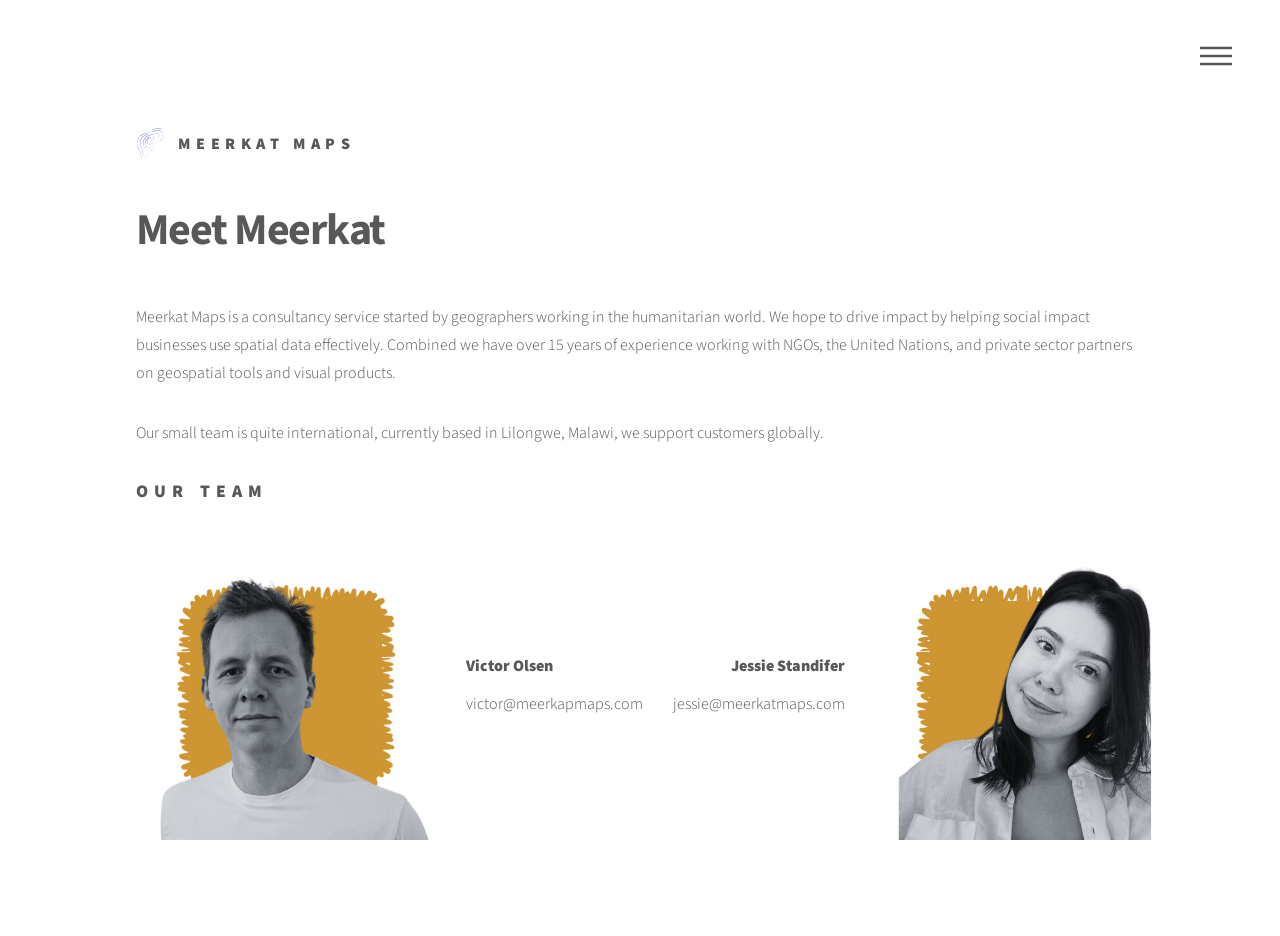
==== contact.html @ 9e5abc60 "new site" ====
<!DOCTYPE HTML>
<!--
	Phantom by HTML5 UP
	html5up.net | @ajlkn
	Free for personal and commercial use under the CCA 3.0 license (html5up.net/license)
-->
<html>
	<head>
		<title>Meet the Team</title>
		<meta charset="utf-8" />
		<meta name="viewport" content="width=device-width, initial-scale=1, user-scalable=no" />
		<link rel="stylesheet" href="assets/css/main.css" />
		<noscript><link rel="stylesheet" href="assets/css/noscript.css" /></noscript>
	</head>
	<body class="is-preload">
		<!-- Wrapper -->
			<div id="wrapper">

				<!-- Header -->
					<header id="header">
						<div class="inner">

							<!-- Logo -->
								<a href="index.html" class="logo">
									<span class="symbol"><img src="images/logo.svg" alt="" /></span><span class="title">Meerkat Maps</span>
								</a>

							<!-- Nav -->
								<nav>
									<ul>
										<li><a href="#menu">Menu</a></li>
									</ul>
								</nav>

						</div>
					</header>

				<!-- Menu -->
					<nav id="menu">
						<h2>Menu</h2>
						<ul>
							<li><a href="index.html">Home</a></li>
							<li><a href="contact.html">Contact</a></li>
						<!-- Commented out the extra sheets 	<li><a href="generic.html">Tempus etiam</a></li>
							<li><a href="generic.html">Consequat dolor</a></li>
							<li><a href="elements.html">Elements</a></li>-->
						</ul>
					</nav>

				<!-- Main -->
					<div id="main">
						<div class="inner">
							<h1>Meet Meerkat </h1>
							
							<p>Meerkat Maps is a consultancy service started by geographers working in the humanitarian world. We hope to drive impact by helping social impact businesses use spatial data effectively. Combined we have over 15 years of experience working with NGOs, the United Nations, and private sector partners on geospatial tools and visual products.</p>
							<p>Our small team is quite international, currently based in Lilongwe, Malawi, we support customers globally. </p>
							<!-- <p>Interdum et malesuada fames ac ante ipsum primis in faucibus. Pellentesque venenatis dolor imperdiet dolor mattis sagittis. Praesent rutrum sem diam, vitae egestas enim auctor sit amet. Pellentesque leo mauris, consectetur id ipsum sit amet, fersapien risus, commodo eget turpis at, elementum convallis elit. Pellentesque enim turpis, hendrerit tristique lorem ipsum dolor.</p> -->
							<h2>Our Team</h2>
							<div class="team-row">
								<div class="photo left">
								  <img src="images/victor.jpg" alt="Victor Olsen" style="width: 300px; float: left;" /></span>
								</div>
							  
								<div class="text-column">
								  <p><strong>Victor Olsen</strong></p>
								  <p>victor@meerkapmaps.com</p>
								</div>
							  
								<div class="text-column right-text">
								  <p><strong>Jessie Standifer</strong></p>
								  <p>jessie@meerkatmaps.com</p>
								</div>
							  
								<div class="photo right">
								  <img src="images/jessie.jpg" alt="Jessie" style="width: 300px; float: right;" /></span>
								</div>
							  </div>
							  </div>
							
					

						</div>
					</div>

				<!-- Footer 
					<footer id="footer">
						<div class="inner">
							<section>
								<h2>Get in touch</h2>
								<form method="post" action="#">
									<div class="fields">
										<div class="field half">
											<input type="text" name="name" id="name" placeholder="Name" />
										</div>
										<div class="field half">
											<input type="email" name="email" id="email" placeholder="Email" />
										</div>
										<div class="field">
											<textarea name="message" id="message" placeholder="Message"></textarea>
										</div>
									</div>
									<ul class="actions">
										<li><input type="submit" value="Send" class="primary" /></li>
									</ul>
								</form>
							</section>
							<section>
								<h2>Follow</h2>
								<ul class="icons">
									<li><a href="#" class="icon brands style2 fa-twitter"><span class="label">Twitter</span></a></li>
									<li><a href="#" class="icon brands style2 fa-facebook-f"><span class="label">Facebook</span></a></li>
									<li><a href="#" class="icon brands style2 fa-instagram"><span class="label">Instagram</span></a></li>
									<li><a href="#" class="icon brands style2 fa-dribbble"><span class="label">Dribbble</span></a></li>
									<li><a href="#" class="icon brands style2 fa-github"><span class="label">GitHub</span></a></li>
									<li><a href="#" class="icon brands style2 fa-500px"><span class="label">500px</span></a></li>
									<li><a href="#" class="icon solid style2 fa-phone"><span class="label">Phone</span></a></li>
									<li><a href="#" class="icon solid style2 fa-envelope"><span class="label">Email</span></a></li>
								</ul>
							</section>
							<ul class="copyright">
								<li>&copy; Untitled. All rights reserved</li><li>Design: <a href="http://html5up.net">HTML5 UP</a></li>
							</ul>
						</div>
					</footer>
				-->
			</div>

		<!-- Scripts -->
			<script src="assets/js/jquery.min.js"></script>
			<script src="assets/js/browser.min.js"></script>
			<script src="assets/js/breakpoints.min.js"></script>
			<script src="assets/js/util.js"></script>
			<script src="assets/js/main.js"></script>

	</body>
</html>
---- assets/css/main.css ----
@import url(fontawesome-all.min.css);
@import url("https://fonts.googleapis.com/css?family=Source+Sans+Pro:300,700,900");

/*
        Phantom by HTML5 UP
        html5up.net | @ajlkn
        Free for personal and commercial use under the CCA 3.0 license (html5up.net/license)
*/

html, body, div, span, applet, object,
iframe, h1, h2, h3, h4, h5, h6, p, blockquote,
pre, a, abbr, acronym, address, big, cite,
code, del, dfn, em, img, ins, kbd, q, s, samp,
small, strike, strong, sub, sup, tt, var, b,
u, i, center, dl, dt, dd, ol, ul, li, fieldset,
form, label, legend, table, caption, tbody,
tfoot, thead, tr, th, td, article, aside,
canvas, details, embed, figure, figcaption,
footer, header, hgroup, menu, nav, output, ruby,
section, summary, time, mark, audio, video {
        margin: 0;
        padding: 0;
        border: 0;
        font-size: 100%;
        font: inherit;
        vertical-align: baseline;}

article, aside, details, figcaption, figure,
footer, header, hgroup, menu, nav, section {
        display: block;}

body {
        line-height: 1;
}

ol, ul {
        list-style: none;
}

blockquote, q {
        quotes: none;
}

        blockquote:before, blockquote:after, q:before, q:after {
                content: '';
                content: none;
        }

table {
        border-collapse: collapse;
        border-spacing: 0;
}

body {
        -webkit-text-size-adjust: none;
}

mark {
        background-color: transparent;
        color: inherit;
}

input::-moz-focus-inner {
        border: 0;
        padding: 0;
}

input, select, textarea {
        -moz-appearance: none;
        -webkit-appearance: none;
        -ms-appearance: none;
        appearance: none;
}

/* Basic */

        @-ms-viewport {
                width: device-width;
        }

        body {
                -ms-overflow-style: scrollbar;
        }

        @media screen and (max-width: 480px) {

                html, body {
                        min-width: 320px;
                }

        }

        html {
                box-sizing: border-box;
        }

        *, *:before, *:after {
                box-sizing: inherit;
        }

        body {
                background: #ffffff;
        }

                body.is-preload *, body.is-preload *:before, body.is-preload *:after {
                        -moz-animation: none !important;
                        -webkit-animation: none !important;
                        -ms-animation: none !important;
                        animation: none !important;
                        -moz-transition: none !important;
                        -webkit-transition: none !important;
                        -ms-transition: none !important;
                        transition: none !important;
                }

/* Type */

        body, input, select, textarea {
                color: #585858;
                font-family: "Source Sans Pro", Helvetica, sans-serif;
                font-size: 16pt;
                font-weight: 300;
                line-height: 1.75;
        }

                @media screen and (max-width: 1680px) {

                        body, input, select, textarea {
                                font-size: 14pt;
                        }

                }

                @media screen and (max-width: 1280px) {

                        body, input, select, textarea {
                                font-size: 12pt;
                        }

                }

        a {
                -moz-transition: border-bottom-color 0.2s ease, color 0.2s ease;
                -webkit-transition: border-bottom-color 0.2s ease, color 0.2s ease;
                -ms-transition: border-bottom-color 0.2s ease, color 0.2s ease;
                transition: border-bottom-color 0.2s ease, color 0.2s ease;
                text-decoration: none;
                color: #585858;
                border-bottom: dotted 1px rgba(88, 88, 88, 0.5);
        }

                a:hover {
                        border-bottom-color: transparent;
                        color: #f2849e !important;
                }

        strong, b {
                font-weight: 900;
        }

        em, i {
                font-style: italic;
        }

        p {
                margin: 0 0 2em 0;
        }

        h1 {
                font-size: 2.75em;
                font-weight: 700;
                line-height: 1.3;
                margin: 0 0 1em 0;
                letter-spacing: -0.035em;
        }

                h1 a {
                        color: inherit;
                }

                @media screen and (max-width: 736px) {

                        h1 {
                                font-size: 2em;
                                margin: 0 0 1em 0;
                        }

                }

                @media screen and (max-width: 360px) {

                        h1 {
                                font-size: 1.75em;
                        }

                }

        h2, h3, h4, h5, h6 {
                font-weight: 900;
                line-height: 1.5;
                margin: 0 0 2em 0;
                text-transform: uppercase;
                letter-spacing: 0.35em;
        }

                h2 a, h3 a, h4 a, h5 a, h6 a {
                        color: inherit;
                }

        h2 {
                font-size: 1.1em;
        }

        h3 {
                font-size: 1em;
        }

        h4 {
                font-size: 0.8em;
        }

        h5 {
                font-size: 0.8em;
        }

        h6 {
                font-size: 0.8em;
        }

        @media screen and (max-width: 980px) {

                h1 br, h2 br, h3 br, h4 br, h5 br, h6 br {
                        display: none;
                }

        }

        @media screen and (max-width: 736px) {

                h2 {
                        font-size: 1em;
                }

                h3 {
                        font-size: 0.8em;
                }

        }

        sub {
                font-size: 0.8em;
                position: relative;
                top: 0.5em;
        }

        sup {
                font-size: 0.8em;
                position: relative;
                top: -0.5em;
        }

        blockquote {
                border-left: solid 4px #c9c9c9;
                font-style: italic;
                margin: 0 0 2em 0;
                padding: 0.5em 0 0.5em 2em;
        }

        code {
                background: rgba(144, 144, 144, 0.075);
                border-radius: 4px;
                border: solid 1px #c9c9c9;
                font-family: "Courier New", monospace;
                font-size: 0.9em;
                margin: 0 0.25em;
                padding: 0.25em 0.65em;
        }

        pre {
                -webkit-overflow-scrolling: touch;
                font-family: "Courier New", monospace;
                font-size: 0.9em;
                margin: 0 0 2em 0;
        }

                pre code {
                        display: block;
                        line-height: 1.75;
                        padding: 1em 1.5em;
                        overflow-x: auto;
                }

        hr {
                border: 0;
                border-bottom: solid 1px #c9c9c9;
                margin: 2em 0;
        }

                hr.major {
                        margin: 3em 0;
                }

        .align-left {
                text-align: left;
        }

        .align-center {
                text-align: center;
        }

        .align-right {
                text-align: right;
        }

/* Row */

        .row {
                display: flex;
                flex-wrap: wrap;
                box-sizing: border-box;
                align-items: stretch;
        }

                .row > * {
                        box-sizing: border-box;
                }

                .row.gtr-uniform > * > :last-child {
                        margin-bottom: 0;
                }

                .row.aln-left {
                        justify-content: flex-start;
                }

                .row.aln-center {
                        justify-content: center;
                }

                .row.aln-right {
                        justify-content: flex-end;
                }

                .row.aln-top {
                        align-items: flex-start;
                }

                .row.aln-middle {
                        align-items: center;
                }

                .row.aln-bottom {
                        align-items: flex-end;
                }

                .row > .imp {
                        order: -1;
                }

                .row > .col-1 {
                        width: 8.33333%;
                }

                .row > .off-1 {
                        margin-left: 8.33333%;
                }

                .row > .col-2 {
                        width: 16.66667%;
                }

                .row > .off-2 {
                        margin-left: 16.66667%;
                }

                .row > .col-3 {
                        width: 25%;
                }

                .row > .off-3 {
                        margin-left: 25%;
                }

                .row > .col-4 {
                        width: 33.33333%;
                }

                .row > .off-4 {
                        margin-left: 33.33333%;
                }

                .row > .col-5 {
                        width: 41.66667%;
                }

                .row > .off-5 {
                        margin-left: 41.66667%;
                }

                .row > .col-6 {
                        width: 50%;
                }

                .row > .off-6 {
                        margin-left: 50%;
                }

                .row > .col-7 {
                        width: 58.33333%;
                }

                .row > .off-7 {
                        margin-left: 58.33333%;
                }

                .row > .col-8 {
                        width: 66.66667%;
                }

                .row > .off-8 {
                        margin-left: 66.66667%;
                }

                .row > .col-9 {
                        width: 75%;
                }

                .row > .off-9 {
                        margin-left: 75%;
                }

                .row > .col-10 {
                        width: 83.33333%;
                }

                .row > .off-10 {
                        margin-left: 83.33333%;
                }

                .row > .col-11 {
                        width: 91.66667%;
                }

                .row > .off-11 {
                        margin-left: 91.66667%;
                }

                .row > .col-12 {
                        width: 100%;
                }

                .row > .off-12 {
                        margin-left: 100%;
                }

                .row.gtr-0 {
                        margin-top: 0;
                        margin-left: 0em;
                }

                        .row.gtr-0 > * {
                                padding: 0 0 0 0em;
                        }

                        .row.gtr-0.gtr-uniform {
                                margin-top: 0em;
                        }

                                .row.gtr-0.gtr-uniform > * {
                                        padding-top: 0em;
                                }

                .row.gtr-25 {
                        margin-top: 0;
                        margin-left: -0.5em;
                }

                        .row.gtr-25 > * {
                                padding: 0 0 0 0.5em;
                        }

                        .row.gtr-25.gtr-uniform {
                                margin-top: -0.5em;
                        }

                                .row.gtr-25.gtr-uniform > * {
                                        padding-top: 0.5em;
                                }

                .row.gtr-50 {
                        margin-top: 0;
                        margin-left: -1em;
                }

                        .row.gtr-50 > * {
                                padding: 0 0 0 1em;
                        }

                        .row.gtr-50.gtr-uniform {
                                margin-top: -1em;
                        }

                                .row.gtr-50.gtr-uniform > * {
                                        padding-top: 1em;
                                }

                .row {
                        margin-top: 0;
                        margin-left: -2em;
                }

                        .row > * {
                                padding: 0 0 0 2em;
                        }

                        .row.gtr-uniform {
                                margin-top: -2em;
                        }

                                .row.gtr-uniform > * {
                                        padding-top: 2em;
                                }

                .row.gtr-150 {
                        margin-top: 0;
                        margin-left: -3em;
                }

                        .row.gtr-150 > * {
                                padding: 0 0 0 3em;
                        }

                        .row.gtr-150.gtr-uniform {
                                margin-top: -3em;
                        }

                                .row.gtr-150.gtr-uniform > * {
                                        padding-top: 3em;
                                }

                .row.gtr-200 {
                        margin-top: 0;
                        margin-left: -4em;
                }

                        .row.gtr-200 > * {
                                padding: 0 0 0 4em;
                        }

                        .row.gtr-200.gtr-uniform {
                                margin-top: -4em;
                        }

                                .row.gtr-200.gtr-uniform > * {
                                        padding-top: 4em;
                                }

                @media screen and (max-width: 1680px) {

                        .row {
                                display: flex;
                                flex-wrap: wrap;
                                box-sizing: border-box;
                                align-items: stretch;
                        }

                                .row > * {
                                        box-sizing: border-box;
                                }

                                .row.gtr-uniform > * > :last-child {
                                        margin-bottom: 0;
                                }

                                .row.aln-left {
                                        justify-content: flex-start;
                                }

                                .row.aln-center {
                                        justify-content: center;
                                }

                                .row.aln-right {
                                        justify-content: flex-end;
                                }

                                .row.aln-top {
                                        align-items: flex-start;
                                }

                                .row.aln-middle {
                                        align-items: center;
                                }

                                .row.aln-bottom {
                                        align-items: flex-end;
                                }

                                .row > .imp-xlarge {
                                        order: -1;
                                }

                                .row > .col-1-xlarge {
                                        width: 8.33333%;
                                }

                                .row > .off-1-xlarge {
                                        margin-left: 8.33333%;
                                }

                                .row > .col-2-xlarge {
                                        width: 16.66667%;
                                }

                                .row > .off-2-xlarge {
                                        margin-left: 16.66667%;
                                }

                                .row > .col-3-xlarge {
                                        width: 25%;
                                }

                                .row > .off-3-xlarge {
                                        margin-left: 25%;
                                }

                                .row > .col-4-xlarge {
                                        width: 33.33333%;
                                }

                                .row > .off-4-xlarge {
                                        margin-left: 33.33333%;
                                }

                                .row > .col-5-xlarge {
                                        width: 41.66667%;
                                }

                                .row > .off-5-xlarge {
                                        margin-left: 41.66667%;
                                }

                                .row > .col-6-xlarge {
                                        width: 50%;
                                }

                                .row > .off-6-xlarge {
                                        margin-left: 50%;
                                }

                                .row > .col-7-xlarge {
                                        width: 58.33333%;
                                }

                                .row > .off-7-xlarge {
                                        margin-left: 58.33333%;
                                }

                                .row > .col-8-xlarge {
                                        width: 66.66667%;
                                }

                                .row > .off-8-xlarge {
                                        margin-left: 66.66667%;
                                }

                                .row > .col-9-xlarge {
                                        width: 75%;
                                }

                                .row > .off-9-xlarge {
                                        margin-left: 75%;
                                }

                                .row > .col-10-xlarge {
                                        width: 83.33333%;
                                }

                                .row > .off-10-xlarge {
                                        margin-left: 83.33333%;
                                }

                                .row > .col-11-xlarge {
                                        width: 91.66667%;
                                }

                                .row > .off-11-xlarge {
                                        margin-left: 91.66667%;
                                }

                                .row > .col-12-xlarge {
                                        width: 100%;
                                }

                                .row > .off-12-xlarge {
                                        margin-left: 100%;
                                }

                                .row.gtr-0 {
                                        margin-top: 0;
                                        margin-left: 0em;
                                }

                                        .row.gtr-0 > * {
                                                padding: 0 0 0 0em;
                                        }

                                        .row.gtr-0.gtr-uniform {
                                                margin-top: 0em;
                                        }

                                                .row.gtr-0.gtr-uniform > * {
                                                        padding-top: 0em;
                                                }

                                .row.gtr-25 {
                                        margin-top: 0;
                                        margin-left: -0.5em;
                                }

                                        .row.gtr-25 > * {
                                                padding: 0 0 0 0.5em;
                                        }

                                        .row.gtr-25.gtr-uniform {
                                                margin-top: -0.5em;
                                        }

                                                .row.gtr-25.gtr-uniform > * {
                                                        padding-top: 0.5em;
                                                }

                                .row.gtr-50 {
                                        margin-top: 0;
                                        margin-left: -1em;
                                }

                                        .row.gtr-50 > * {
                                                padding: 0 0 0 1em;
                                        }

                                        .row.gtr-50.gtr-uniform {
                                                margin-top: -1em;
                                        }

                                                .row.gtr-50.gtr-uniform > * {
                                                        padding-top: 1em;
                                                }

                                .row {
                                        margin-top: 0;
                                        margin-left: -2em;
                                }

                                        .row > * {
                                                padding: 0 0 0 2em;
                                        }

                                        .row.gtr-uniform {
                                                margin-top: -2em;
                                        }

                                                .row.gtr-uniform > * {
                                                        padding-top: 2em;
                                                }

                                .row.gtr-150 {
                                        margin-top: 0;
                                        margin-left: -3em;
                                }

                                        .row.gtr-150 > * {
                                                padding: 0 0 0 3em;
                                        }

                                        .row.gtr-150.gtr-uniform {
                                                margin-top: -3em;
                                        }

                                                .row.gtr-150.gtr-uniform > * {
                                                        padding-top: 3em;
                                                }

                                .row.gtr-200 {
                                        margin-top: 0;
                                        margin-left: -4em;
                                }

                                        .row.gtr-200 > * {
                                                padding: 0 0 0 4em;
                                        }

                                        .row.gtr-200.gtr-uniform {
                                                margin-top: -4em;
                                        }

                                                .row.gtr-200.gtr-uniform > * {
                                                        padding-top: 4em;
                                                }

                }

                @media screen and (max-width: 1280px) {

                        .row {
                                display: flex;
                                flex-wrap: wrap;
                                box-sizing: border-box;
                                align-items: stretch;
                        }

                                .row > * {
                                        box-sizing: border-box;
                                }

                                .row.gtr-uniform > * > :last-child {
                                        margin-bottom: 0;
                                }

                                .row.aln-left {
                                        justify-content: flex-start;
                                }

                                .row.aln-center {
                                        justify-content: center;
                                }

                                .row.aln-right {
                                        justify-content: flex-end;
                                }

                                .row.aln-top {
                                        align-items: flex-start;
                                }

                                .row.aln-middle {
                                        align-items: center;
                                }

                                .row.aln-bottom {
                                        align-items: flex-end;
                                }

                                .row > .imp-large {
                                        order: -1;
                                }

                                .row > .col-1-large {
                                        width: 8.33333%;
                                }

                                .row > .off-1-large {
                                        margin-left: 8.33333%;
                                }

                                .row > .col-2-large {
                                        width: 16.66667%;
                                }

                                .row > .off-2-large {
                                        margin-left: 16.66667%;
                                }

                                .row > .col-3-large {
                                        width: 25%;
                                }

                                .row > .off-3-large {
                                        margin-left: 25%;
                                }

                                .row > .col-4-large {
                                        width: 33.33333%;
                                }

                                .row > .off-4-large {
                                        margin-left: 33.33333%;
                                }

                                .row > .col-5-large {
                                        width: 41.66667%;
                                }

                                .row > .off-5-large {
                                        margin-left: 41.66667%;
                                }

                                .row > .col-6-large {
                                        width: 50%;
                                }

                                .row > .off-6-large {
                                        margin-left: 50%;
                                }

                                .row > .col-7-large {
                                        width: 58.33333%;
                                }

                                .row > .off-7-large {
                                        margin-left: 58.33333%;
                                }

                                .row > .col-8-large {
                                        width: 66.66667%;
                                }

                                .row > .off-8-large {
                                        margin-left: 66.66667%;
                                }

                                .row > .col-9-large {
                                        width: 75%;
                                }

                                .row > .off-9-large {
                                        margin-left: 75%;
                                }

                                .row > .col-10-large {
                                        width: 83.33333%;
                                }

                                .row > .off-10-large {
                                        margin-left: 83.33333%;
                                }

                                .row > .col-11-large {
                                        width: 91.66667%;
                                }

                                .row > .off-11-large {
                                        margin-left: 91.66667%;
                                }

                                .row > .col-12-large {
                                        width: 100%;
                                }

                                .row > .off-12-large {
                                        margin-left: 100%;
                                }

                                .row.gtr-0 {
                                        margin-top: 0;
                                        margin-left: 0em;
                                }

                                        .row.gtr-0 > * {
                                                padding: 0 0 0 0em;
                                        }

                                        .row.gtr-0.gtr-uniform {
                                                margin-top: 0em;
                                        }

                                                .row.gtr-0.gtr-uniform > * {
                                                        padding-top: 0em;
                                                }

                                .row.gtr-25 {
                                        margin-top: 0;
                                        margin-left: -0.5em;
                                }

                                        .row.gtr-25 > * {
                                                padding: 0 0 0 0.5em;
                                        }

                                        .row.gtr-25.gtr-uniform {
                                                margin-top: -0.5em;
                                        }

                                                .row.gtr-25.gtr-uniform > * {
                                                        padding-top: 0.5em;
                                                }

                                .row.gtr-50 {
                                        margin-top: 0;
                                        margin-left: -1em;
                                }

                                        .row.gtr-50 > * {
                                                padding: 0 0 0 1em;
                                        }

                                        .row.gtr-50.gtr-uniform {
                                                margin-top: -1em;
                                        }

                                                .row.gtr-50.gtr-uniform > * {
                                                        padding-top: 1em;
                                                }

                                .row {
                                        margin-top: 0;
                                        margin-left: -2em;
                                }

                                        .row > * {
                                                padding: 0 0 0 2em;
                                        }

                                        .row.gtr-uniform {
                                                margin-top: -2em;
                                        }

                                                .row.gtr-uniform > * {
                                                        padding-top: 2em;
                                                }

                                .row.gtr-150 {
                                        margin-top: 0;
                                        margin-left: -3em;
                                }

                                        .row.gtr-150 > * {
                                                padding: 0 0 0 3em;
                                        }

                                        .row.gtr-150.gtr-uniform {
                                                margin-top: -3em;
                                        }

                                                .row.gtr-150.gtr-uniform > * {
                                                        padding-top: 3em;
                                                }

                                .row.gtr-200 {
                                        margin-top: 0;
                                        margin-left: -4em;
                                }

                                        .row.gtr-200 > * {
                                                padding: 0 0 0 4em;
                                        }

                                        .row.gtr-200.gtr-uniform {
                                                margin-top: -4em;
                                        }

                                                .row.gtr-200.gtr-uniform > * {
                                                        padding-top: 4em;
                                                }

                }

                @media screen and (max-width: 980px) {

                        .row {
                                display: flex;
                                flex-wrap: wrap;
                                box-sizing: border-box;
                                align-items: stretch;
                        }

                                .row > * {
                                        box-sizing: border-box;
                                }

                                .row.gtr-uniform > * > :last-child {
                                        margin-bottom: 0;
                                }

                                .row.aln-left {
                                        justify-content: flex-start;
                                }

                                .row.aln-center {
                                        justify-content: center;
                                }

                                .row.aln-right {
                                        justify-content: flex-end;
                                }

                                .row.aln-top {
                                        align-items: flex-start;
                                }

                                .row.aln-middle {
                                        align-items: center;
                                }

                                .row.aln-bottom {
                                        align-items: flex-end;
                                }

                                .row > .imp-medium {
                                        order: -1;
                                }

                                .row > .col-1-medium {
                                        width: 8.33333%;
                                }

                                .row > .off-1-medium {
                                        margin-left: 8.33333%;
                                }

                                .row > .col-2-medium {
                                        width: 16.66667%;
                                }

                                .row > .off-2-medium {
                                        margin-left: 16.66667%;
                                }

                                .row > .col-3-medium {
                                        width: 25%;
                                }

                                .row > .off-3-medium {
                                        margin-left: 25%;
                                }

                                .row > .col-4-medium {
                                        width: 33.33333%;
                                }

                                .row > .off-4-medium {
                                        margin-left: 33.33333%;
                                }

                                .row > .col-5-medium {
                                        width: 41.66667%;
                                }

                                .row > .off-5-medium {
                                        margin-left: 41.66667%;
                                }

                                .row > .col-6-medium {
                                        width: 50%;
                                }

                                .row > .off-6-medium {
                                        margin-left: 50%;
                                }

                                .row > .col-7-medium {
                                        width: 58.33333%;
                                }

                                .row > .off-7-medium {
                                        margin-left: 58.33333%;
                                }

                                .row > .col-8-medium {
                                        width: 66.66667%;
                                }

                                .row > .off-8-medium {
                                        margin-left: 66.66667%;
                                }

                                .row > .col-9-medium {
                                        width: 75%;
                                }

                                .row > .off-9-medium {
                                        margin-left: 75%;
                                }

                                .row > .col-10-medium {
                                        width: 83.33333%;
                                }

                                .row > .off-10-medium {
                                        margin-left: 83.33333%;
                                }

                                .row > .col-11-medium {
                                        width: 91.66667%;
                                }

                                .row > .off-11-medium {
                                        margin-left: 91.66667%;
                                }

                                .row > .col-12-medium {
                                        width: 100%;
                                }

                                .row > .off-12-medium {
                                        margin-left: 100%;
                                }

                                .row.gtr-0 {
                                        margin-top: 0;
                                        margin-left: 0em;
                                }

                                        .row.gtr-0 > * {
                                                padding: 0 0 0 0em;
                                        }

                                        .row.gtr-0.gtr-uniform {
                                                margin-top: 0em;
                                        }

                                                .row.gtr-0.gtr-uniform > * {
                                                        padding-top: 0em;
                                                }

                                .row.gtr-25 {
                                        margin-top: 0;
                                        margin-left: -0.375em;
                                }

                                        .row.gtr-25 > * {
                                                padding: 0 0 0 0.375em;
                                        }

                                        .row.gtr-25.gtr-uniform {
                                                margin-top: -0.375em;
                                        }

                                                .row.gtr-25.gtr-uniform > * {
                                                        padding-top: 0.375em;
                                                }

                                .row.gtr-50 {
                                        margin-top: 0;
                                        margin-left: -0.75em;
                                }

                                        .row.gtr-50 > * {
                                                padding: 0 0 0 0.75em;
                                        }

                                        .row.gtr-50.gtr-uniform {
                                                margin-top: -0.75em;
                                        }

                                                .row.gtr-50.gtr-uniform > * {
                                                        padding-top: 0.75em;
                                                }

                                .row {
                                        margin-top: 0;
                                        margin-left: -1.5em;
                                }

                                        .row > * {
                                                padding: 0 0 0 1.5em;
                                        }

                                        .row.gtr-uniform {
                                                margin-top: -1.5em;
                                        }

                                                .row.gtr-uniform > * {
                                                        padding-top: 1.5em;
                                                }

                                .row.gtr-150 {
                                        margin-top: 0;
                                        margin-left: -2.25em;
                                }

                                        .row.gtr-150 > * {
                                                padding: 0 0 0 2.25em;
                                        }

                                        .row.gtr-150.gtr-uniform {
                                                margin-top: -2.25em;
                                        }

                                                .row.gtr-150.gtr-uniform > * {
                                                        padding-top: 2.25em;
                                                }

                                .row.gtr-200 {
                                        margin-top: 0;
                                        margin-left: -3em;
                                }

                                        .row.gtr-200 > * {
                                                padding: 0 0 0 3em;
                                        }

                                        .row.gtr-200.gtr-uniform {
                                                margin-top: -3em;
                                        }

                                                .row.gtr-200.gtr-uniform > * {
                                                        padding-top: 3em;
                                                }

                }

                @media screen and (max-width: 736px) {

                        .row {
                                display: flex;
                                flex-wrap: wrap;
                                box-sizing: border-box;
                                align-items: stretch;
                        }

                                .row > * {
                                        box-sizing: border-box;
                                }

                                .row.gtr-uniform > * > :last-child {
                                        margin-bottom: 0;
                                }

                                .row.aln-left {
                                        justify-content: flex-start;
                                }

                                .row.aln-center {
                                        justify-content: center;
                                }

                                .row.aln-right {
                                        justify-content: flex-end;
                                }

                                .row.aln-top {
                                        align-items: flex-start;
                                }

                                .row.aln-middle {
                                        align-items: center;
                                }

                                .row.aln-bottom {
                                        align-items: flex-end;
                                }

                                .row > .imp-small {
                                        order: -1;
                                }

                                .row > .col-1-small {
                                        width: 8.33333%;
                                }

                                .row > .off-1-small {
                                        margin-left: 8.33333%;
                                }

                                .row > .col-2-small {
                                        width: 16.66667%;
                                }

                                .row > .off-2-small {
                                        margin-left: 16.66667%;
                                }

                                .row > .col-3-small {
                                        width: 25%;
                                }

                                .row > .off-3-small {
                                        margin-left: 25%;
                                }

                                .row > .col-4-small {
                                        width: 33.33333%;
                                }

                                .row > .off-4-small {
                                        margin-left: 33.33333%;
                                }

                                .row > .col-5-small {
                                        width: 41.66667%;
                                }

                                .row > .off-5-small {
                                        margin-left: 41.66667%;
                                }

                                .row > .col-6-small {
                                        width: 50%;
                                }

                                .row > .off-6-small {
                                        margin-left: 50%;
                                }

                                .row > .col-7-small {
                                        width: 58.33333%;
                                }

                                .row > .off-7-small {
                                        margin-left: 58.33333%;
                                }

                                .row > .col-8-small {
                                        width: 66.66667%;
                                }

                                .row > .off-8-small {
                                        margin-left: 66.66667%;
                                }

                                .row > .col-9-small {
                                        width: 75%;
                                }

                                .row > .off-9-small {
                                        margin-left: 75%;
                                }

                                .row > .col-10-small {
                                        width: 83.33333%;
                                }

                                .row > .off-10-small {
                                        margin-left: 83.33333%;
                                }

                                .row > .col-11-small {
                                        width: 91.66667%;
                                }

                                .row > .off-11-small {
                                        margin-left: 91.66667%;
                                }

                                .row > .col-12-small {
                                        width: 100%;
                                }

                                .row > .off-12-small {
                                        margin-left: 100%;
                                }

                                .row.gtr-0 {
                                        margin-top: 0;
                                        margin-left: 0em;
                                }

                                        .row.gtr-0 > * {
                                                padding: 0 0 0 0em;
                                        }

                                        .row.gtr-0.gtr-uniform {
                                                margin-top: 0em;
                                        }

                                                .row.gtr-0.gtr-uniform > * {
                                                        padding-top: 0em;
                                                }

                                .row.gtr-25 {
                                        margin-top: 0;
                                        margin-left: -0.25em;
                                }

                                        .row.gtr-25 > * {
                                                padding: 0 0 0 0.25em;
                                        }

                                        .row.gtr-25.gtr-uniform {
                                                margin-top: -0.25em;
                                        }

                                                .row.gtr-25.gtr-uniform > * {
                                                        padding-top: 0.25em;
                                                }

                                .row.gtr-50 {
                                        margin-top: 0;
                                        margin-left: -0.5em;
                                }

                                        .row.gtr-50 > * {
                                                padding: 0 0 0 0.5em;
                                        }

                                        .row.gtr-50.gtr-uniform {
                                                margin-top: -0.5em;
                                        }

                                                .row.gtr-50.gtr-uniform > * {
                                                        padding-top: 0.5em;
                                                }

                                .row {
                                        margin-top: 0;
                                        margin-left: -1em;
                                }

                                        .row > * {
                                                padding: 0 0 0 1em;
                                        }

                                        .row.gtr-uniform {
                                                margin-top: -1em;
                                        }

                                                .row.gtr-uniform > * {
                                                        padding-top: 1em;
                                                }

                                .row.gtr-150 {
                                        margin-top: 0;
                                        margin-left: -1.5em;
                                }

                                        .row.gtr-150 > * {
                                                padding: 0 0 0 1.5em;
                                        }

                                        .row.gtr-150.gtr-uniform {
                                                margin-top: -1.5em;
                                        }

                                                .row.gtr-150.gtr-uniform > * {
                                                        padding-top: 1.5em;
                                                }

                                .row.gtr-200 {
                                        margin-top: 0;
                                        margin-left: -2em;
                                }

                                        .row.gtr-200 > * {
                                                padding: 0 0 0 2em;
                                        }

                                        .row.gtr-200.gtr-uniform {
                                                margin-top: -2em;
                                        }

                                                .row.gtr-200.gtr-uniform > * {
                                                        padding-top: 2em;
                                                }

                }

                @media screen and (max-width: 480px) {

                        .row {
                                display: flex;
                                flex-wrap: wrap;
                                box-sizing: border-box;
                                align-items: stretch;
                        }

                                .row > * {
                                        box-sizing: border-box;
                                }

                                .row.gtr-uniform > * > :last-child {
                                        margin-bottom: 0;
                                }

                                .row.aln-left {
                                        justify-content: flex-start;
                                }

                                .row.aln-center {
                                        justify-content: center;
                                }

                                .row.aln-right {
                                        justify-content: flex-end;
                                }

                                .row.aln-top {
                                        align-items: flex-start;
                                }

                                .row.aln-middle {
                                        align-items: center;
                                }

                                .row.aln-bottom {
                                        align-items: flex-end;
                                }

                                .row > .imp-xsmall {
                                        order: -1;
                                }

                                .row > .col-1-xsmall {
                                        width: 8.33333%;
                                }

                                .row > .off-1-xsmall {
                                        margin-left: 8.33333%;
                                }

                                .row > .col-2-xsmall {
                                        width: 16.66667%;
                                }

                                .row > .off-2-xsmall {
                                        margin-left: 16.66667%;
                                }

                                .row > .col-3-xsmall {
                                        width: 25%;
                                }

                                .row > .off-3-xsmall {
                                        margin-left: 25%;
                                }

                                .row > .col-4-xsmall {
                                        width: 33.33333%;
                                }

                                .row > .off-4-xsmall {
                                        margin-left: 33.33333%;
                                }

                                .row > .col-5-xsmall {
                                        width: 41.66667%;
                                }

                                .row > .off-5-xsmall {
                                        margin-left: 41.66667%;
                                }

                                .row > .col-6-xsmall {
                                        width: 50%;
                                }

                                .row > .off-6-xsmall {
                                        margin-left: 50%;
                                }

                                .row > .col-7-xsmall {
                                        width: 58.33333%;
                                }

                                .row > .off-7-xsmall {
                                        margin-left: 58.33333%;
                                }

                                .row > .col-8-xsmall {
                                        width: 66.66667%;
                                }

                                .row > .off-8-xsmall {
                                        margin-left: 66.66667%;
                                }

                                .row > .col-9-xsmall {
                                        width: 75%;
                                }

                                .row > .off-9-xsmall {
                                        margin-left: 75%;
                                }

                                .row > .col-10-xsmall {
                                        width: 83.33333%;
                                }

                                .row > .off-10-xsmall {
                                        margin-left: 83.33333%;
                                }

                                .row > .col-11-xsmall {
                                        width: 91.66667%;
                                }

                                .row > .off-11-xsmall {
                                        margin-left: 91.66667%;
                                }

                                .row > .col-12-xsmall {
                                        width: 100%;
                                }

                                .row > .off-12-xsmall {
                                        margin-left: 100%;
                                }

                                .row.gtr-0 {
                                        margin-top: 0;
                                        margin-left: 0em;
                                }

                                        .row.gtr-0 > * {
                                                padding: 0 0 0 0em;
                                        }

                                        .row.gtr-0.gtr-uniform {
                                                margin-top: 0em;
                                        }

                                                .row.gtr-0.gtr-uniform > * {
                                                        padding-top: 0em;
                                                }

                                .row.gtr-25 {
                                        margin-top: 0;
                                        margin-left: -0.25em;
                                }

                                        .row.gtr-25 > * {
                                                padding: 0 0 0 0.25em;
                                        }

                                        .row.gtr-25.gtr-uniform {
                                                margin-top: -0.25em;
                                        }

                                                .row.gtr-25.gtr-uniform > * {
                                                        padding-top: 0.25em;
                                                }

                                .row.gtr-50 {
                                        margin-top: 0;
                                        margin-left: -0.5em;
                                }

                                        .row.gtr-50 > * {
                                                padding: 0 0 0 0.5em;
                                        }

                                        .row.gtr-50.gtr-uniform {
                                                margin-top: -0.5em;
                                        }

                                                .row.gtr-50.gtr-uniform > * {
                                                        padding-top: 0.5em;
                                                }

                                .row {
                                        margin-top: 0;
                                        margin-left: -1em;
                                }

                                        .row > * {
                                                padding: 0 0 0 1em;
                                        }

                                        .row.gtr-uniform {
                                                margin-top: -1em;
                                        }

                                                .row.gtr-uniform > * {
                                                        padding-top: 1em;
                                                }

                                .row.gtr-150 {
                                        margin-top: 0;
                                        margin-left: -1.5em;
                                }

                                        .row.gtr-150 > * {
                                                padding: 0 0 0 1.5em;
                                        }

                                        .row.gtr-150.gtr-uniform {
                                                margin-top: -1.5em;
                                        }

                                                .row.gtr-150.gtr-uniform > * {
                                                        padding-top: 1.5em;
                                                }

                                .row.gtr-200 {
                                        margin-top: 0;
                                        margin-left: -2em;
                                }

                                        .row.gtr-200 > * {
                                                padding: 0 0 0 2em;
                                        }

                                        .row.gtr-200.gtr-uniform {
                                                margin-top: -2em;
                                        }

                                                .row.gtr-200.gtr-uniform > * {
                                                        padding-top: 2em;
                                                }

                }

/* Section/Article */

        section.special, article.special {
                text-align: center;
        }

        header p {
                margin-top: -1em;
        }

        @media screen and (max-width: 736px) {

                header p {
                        margin-top: 0;
                }

        }

/* Icon */

        .icon {
                text-decoration: none;
                border-bottom: none;
                position: relative;
        }

                .icon:before {
                        -moz-osx-font-smoothing: grayscale;
                        -webkit-font-smoothing: antialiased;
                        display: inline-block;
                        font-style: normal;
                        font-variant: normal;
                        text-rendering: auto;
                        line-height: 1;
                        text-transform: none !important;
                        font-family: 'Font Awesome 5 Free';
                        font-weight: 400;
                }

                .icon > .label {
                        display: none;
                }

                .icon:before {
                        line-height: inherit;
                }

                .icon.solid:before {
                        font-weight: 900;
                }

                .icon.brands:before {
                        font-family: 'Font Awesome 5 Brands';
                }

                .icon.style2 {
                        -moz-transition: background-color 0.2s ease-in-out, color 0.2s ease-in-out, border-color 0.2s ease-in-out;
                        -webkit-transition: background-color 0.2s ease-in-out, color 0.2s ease-in-out, border-color 0.2s ease-in-out;
                        -ms-transition: background-color 0.2s ease-in-out, color 0.2s ease-in-out, border-color 0.2s ease-in-out;
                        transition: background-color 0.2s ease-in-out, color 0.2s ease-in-out, border-color 0.2s ease-in-out;
                        background-color: transparent;
                        border: solid 1px #c9c9c9;
                        border-radius: 4px;
                        width: 2.65em;
                        height: 2.65em;
                        display: inline-block;
                        text-align: center;
                        line-height: 2.65em;
                        color: inherit;
                }

                        .icon.style2:before {
                                font-size: 1.1em;
                        }

                        .icon.style2:hover {
                                color: #f2849e;
                                border-color: #f2849e;
                        }

                        .icon.style2:active {
                                background-color: rgba(242, 132, 158, 0.1);
                        }

/* List */

        ol {
                list-style: decimal;
                margin: 0 0 2em 0;
                padding-left: 1.25em;
        }

                ol li {
                        padding-left: 0.25em;
                }

        ul {
                list-style: disc;
                margin: 0 0 2em 0;
                padding-left: 1em;
        }

                ul li {
                        padding-left: 0.5em;
                }

                ul.alt {
                        list-style: none;
                        padding-left: 0;
                }

                        ul.alt li {
                                border-top: solid 1px #c9c9c9;
                                padding: 0.5em 0;
                        }

                                ul.alt li:first-child {
                                        border-top: 0;
                                        padding-top: 0;
                                }

        dl {
                margin: 0 0 2em 0;
        }

                dl dt {
                        display: block;
                        font-weight: 900;
                        margin: 0 0 1em 0;
                }

                dl dd {
                        margin-left: 2em;
                }

/* Actions */

        ul.actions {
                display: -moz-flex;
                display: -webkit-flex;
                display: -ms-flex;
                display: flex;
                cursor: default;
                list-style: none;
                margin-left: -1em;
                padding-left: 0;
        }

                ul.actions li {
                        padding: 0 0 0 1em;
                        vertical-align: middle;
                }

                ul.actions.special {
                        -moz-justify-content: center;
                        -webkit-justify-content: center;
                        -ms-justify-content: center;
                        justify-content: center;
                        width: 100%;
                        margin-left: 0;
                }

                        ul.actions.special li:first-child {
                                padding-left: 0;
                        }

                ul.actions.stacked {
                        -moz-flex-direction: column;
                        -webkit-flex-direction: column;
                        -ms-flex-direction: column;
                        flex-direction: column;
                        margin-left: 0;
                }

                        ul.actions.stacked li {
                                padding: 1.3em 0 0 0;
                        }

                                ul.actions.stacked li:first-child {
                                        padding-top: 0;
                                }

                ul.actions.fit {
                        width: calc(100% + 1em);
                }

                        ul.actions.fit li {
                                -moz-flex-grow: 1;
                                -webkit-flex-grow: 1;
                                -ms-flex-grow: 1;
                                flex-grow: 1;
                                -moz-flex-shrink: 1;
                                -webkit-flex-shrink: 1;
                                -ms-flex-shrink: 1;
                                flex-shrink: 1;
                                width: 100%;
                        }

                                ul.actions.fit li > * {
                                        width: 100%;
                                }

                        ul.actions.fit.stacked {
                                width: 100%;
                        }

                @media screen and (max-width: 480px) {

                        ul.actions:not(.fixed) {
                                -moz-flex-direction: column;
                                -webkit-flex-direction: column;
                                -ms-flex-direction: column;
                                flex-direction: column;
                                margin-left: 0;
                                width: 100% !important;
                        }

                                ul.actions:not(.fixed) li {
                                        -moz-flex-grow: 1;
                                        -webkit-flex-grow: 1;
                                        -ms-flex-grow: 1;
                                        flex-grow: 1;
                                        -moz-flex-shrink: 1;
                                        -webkit-flex-shrink: 1;
                                        -ms-flex-shrink: 1;
                                        flex-shrink: 1;
                                        padding: 1em 0 0 0;
                                        text-align: center;
                                        width: 100%;
                                }

                                        ul.actions:not(.fixed) li > * {
                                                width: 100%;
                                        }

                                        ul.actions:not(.fixed) li:first-child {
                                                padding-top: 0;
                                        }

                                        ul.actions:not(.fixed) li input[type="submit"],
                                        ul.actions:not(.fixed) li input[type="reset"],
                                        ul.actions:not(.fixed) li input[type="button"],
                                        ul.actions:not(.fixed) li button,
                                        ul.actions:not(.fixed) li .button {
                                                width: 100%;
                                        }

                                                ul.actions:not(.fixed) li input[type="submit"].icon:before,
                                                ul.actions:not(.fixed) li input[type="reset"].icon:before,
                                                ul.actions:not(.fixed) li input[type="button"].icon:before,
                                                ul.actions:not(.fixed) li button.icon:before,
                                                ul.actions:not(.fixed) li .button.icon:before {
                                                        margin-left: -0.5rem;
                                                }

                }

/* Icons */

        ul.icons {
                cursor: default;
                list-style: none;
                padding-left: 0;
                margin: -1em 0 2em -1em;
        }

                ul.icons li {
                        display: inline-block;
                        padding: 1em 0 0 1em;
                }

/* Form */

        form {
                margin: 0 0 2em 0;
                overflow-x: hidden;
        }

                form > :last-child {
                        margin-bottom: 0;
                }

                form > .fields {
                        display: -moz-flex;
                        display: -webkit-flex;
                        display: -ms-flex;
                        display: flex;
                        -moz-flex-wrap: wrap;
                        -webkit-flex-wrap: wrap;
                        -ms-flex-wrap: wrap;
                        flex-wrap: wrap;
                        width: calc(100% + 3em);
                        margin: -1.5em 0 2em -1.5em;
                }

                        form > .fields > .field {
                                -moz-flex-grow: 0;
                                -webkit-flex-grow: 0;
                                -ms-flex-grow: 0;
                                flex-grow: 0;
                                -moz-flex-shrink: 0;
                                -webkit-flex-shrink: 0;
                                -ms-flex-shrink: 0;
                                flex-shrink: 0;
                                padding: 1.5em 0 0 1.5em;
                                width: calc(100% - 1.5em);
                        }

                                form > .fields > .field.half {
                                        width: calc(50% - 0.75em);
                                }

                                form > .fields > .field.third {
                                        width: calc(100%/3 - 0.5em);
                                }

                                form > .fields > .field.quarter {
                                        width: calc(25% - 0.375em);
                                }

                @media screen and (max-width: 480px) {

                        form > .fields {
                                width: calc(100% + 3em);
                                margin: -1.5em 0 2em -1.5em;
                        }

                                form > .fields > .field {
                                        padding: 1.5em 0 0 1.5em;
                                        width: calc(100% - 1.5em);
                                }

                                        form > .fields > .field.half {
                                                width: calc(100% - 1.5em);
                                        }

                                        form > .fields > .field.third {
                                                width: calc(100% - 1.5em);
                                        }

                                        form > .fields > .field.quarter {
                                                width: calc(100% - 1.5em);
                                        }

                }

        label {
                display: block;
                font-size: 0.9em;
                font-weight: 900;
                margin: 0 0 1em 0;
        }

        input[type="text"],
        input[type="password"],
        input[type="email"],
        input[type="tel"],
        select,
        textarea {
                -moz-appearance: none;
                -webkit-appearance: none;
                -ms-appearance: none;
                appearance: none;
                background-color: transparent;
                border: none;
                border-radius: 0;
                border-bottom: solid 1px #c9c9c9;
                color: inherit;
                display: block;
                outline: 0;
                padding: 0;
                text-decoration: none;
                width: 100%;
        }

                input[type="text"]:invalid,
                input[type="password"]:invalid,
                input[type="email"]:invalid,
                input[type="tel"]:invalid,
                select:invalid,
                textarea:invalid {
                        box-shadow: none;
                }

                input[type="text"]:focus,
                input[type="password"]:focus,
                input[type="email"]:focus,
                input[type="tel"]:focus,
                select:focus,
                textarea:focus {
                        border-bottom-color: #f2849e;
                        box-shadow: inset 0 -1px 0 0 #f2849e;
                }

        select {
                background-image: url("data:image/svg+xml;charset=utf8,%3Csvg xmlns='http://www.w3.org/2000/svg' width='40' height='40' preserveAspectRatio='none' viewBox='0 0 40 40'%3E%3Cpath d='M9.4,12.3l10.4,10.4l10.4-10.4c0.2-0.2,0.5-0.4,0.9-0.4c0.3,0,0.6,0.1,0.9,0.4l3.3,3.3c0.2,0.2,0.4,0.5,0.4,0.9 c0,0.4-0.1,0.6-0.4,0.9L20.7,31.9c-0.2,0.2-0.5,0.4-0.9,0.4c-0.3,0-0.6-0.1-0.9-0.4L4.3,17.3c-0.2-0.2-0.4-0.5-0.4-0.9 c0-0.4,0.1-0.6,0.4-0.9l3.3-3.3c0.2-0.2,0.5-0.4,0.9-0.4S9.1,12.1,9.4,12.3z' fill='%23c9c9c9' /%3E%3C/svg%3E");
                background-size: 1.25rem;
                background-repeat: no-repeat;
                background-position: calc(100% - 1rem) center;
                height: 3em;
                padding-right: 3em;
                text-overflow: ellipsis;
        }

                select option {
                        background: #ffffff;
                }

                select:focus::-ms-value {
                        background-color: transparent;
                }

                select::-ms-expand {
                        display: none;
                }

        input[type="text"],
        input[type="password"],
        input[type="email"],
        select {
                height: 3em;
        }

        textarea {
                padding: 0;
                min-height: 3.75em;
        }

        input[type="checkbox"],
        input[type="radio"] {
                -moz-appearance: none;
                -webkit-appearance: none;
                -ms-appearance: none;
                appearance: none;
                display: block;
                float: left;
                margin-right: -2em;
                opacity: 0;
                width: 1em;
                z-index: -1;
        }

                input[type="checkbox"] + label,
                input[type="radio"] + label {
                        text-decoration: none;
                        color: #585858;
                        cursor: pointer;
                        display: inline-block;
                        font-size: 1em;
                        font-weight: 300;
                        padding-left: 2.55em;
                        padding-right: 0.75em;
                        position: relative;
                }

                        input[type="checkbox"] + label:before,
                        input[type="radio"] + label:before {
                                -moz-osx-font-smoothing: grayscale;
                                -webkit-font-smoothing: antialiased;
                                display: inline-block;
                                font-style: normal;
                                font-variant: normal;
                                text-rendering: auto;
                                line-height: 1;
                                text-transform: none !important;
                                font-family: 'Font Awesome 5 Free';
                                font-weight: 900;
                        }

                        input[type="checkbox"] + label:before,
                        input[type="radio"] + label:before {
                                border-radius: 4px;
                                border: solid 1px #c9c9c9;
                                content: '';
                                display: inline-block;
                                font-size: 0.8em;
                                height: 2.25em;
                                left: 0;
                                line-height: 2.25em;
                                position: absolute;
                                text-align: center;
                                top: 0;
                                width: 2.25em;
                        }

                input[type="checkbox"]:checked + label:before,
                input[type="radio"]:checked + label:before {
                        background: #585858;
                        border-color: #585858;
                        color: #ffffff;
                        content: '\f00c';
                }

                input[type="checkbox"]:focus + label:before,
                input[type="radio"]:focus + label:before {
                        border-color: #f2849e;
                        box-shadow: 0 0 0 1px #f2849e;
                }

        input[type="checkbox"] + label:before {
                border-radius: 4px;
        }

        input[type="radio"] + label:before {
                border-radius: 100%;
        }

/* Box */

        .box {
                border-radius: 4px;
                border: solid 1px #c9c9c9;
                margin-bottom: 2em;
                padding: 1.5em;
        }

                .box > :last-child,
                .box > :last-child > :last-child,
                .box > :last-child > :last-child > :last-child {
                        margin-bottom: 0;
                }

                .box.alt {
                        border: 0;
                        border-radius: 0;
                        padding: 0;
                }

/* Image */

        .image {
                border-radius: 4px;
                border: 0;
                display: inline-block;
                position: relative;
        }

                .image img {
                        border-radius: 4px;
                        display: block;
                }

                .image.left, .image.right {
                        max-width: 40%;
                }

                        .image.left img, .image.right img {
                                width: 100%;
                        }

                .image.left {
                        float: left;
                        padding: 0 1.5em 1em 0;
                        top: 0.25em;
                }

                .image.right {
                        float: right;
                        padding: 0 0 1em 1.5em;
                        top: 0.25em;
                }

                .image.fit {
                        display: block;
                        margin: 0 0 2em 0;
                        width: 100%;
                }

                        .image.fit img {
                                width: 100%;
                        }

                .image.main {
                        display: block;
                        margin: 0 0 3em 0;
                        width: 100%;
                }

                        .image.main img {
                                width: 100%;
                        }

                        @media screen and (max-width: 736px) {

                                .image.main {
                                        margin: 0 0 2em 0;
                                }

                        }

/* Table */

        .table-wrapper {
                -webkit-overflow-scrolling: touch;
                overflow-x: auto;
        }

        table {
                margin: 0 0 2em 0;
                width: 100%;
        }

                table tbody tr {
                        border: solid 1px #c9c9c9;
                        border-left: 0;
                        border-right: 0;
                }

                        table tbody tr:nth-child(2n + 1) {
                                background-color: rgba(144, 144, 144, 0.075);
                        }

                table td {
                        padding: 0.75em 0.75em;
                }

                table th {
                        font-size: 0.9em;
                        font-weight: 900;
                        padding: 0 0.75em 0.75em 0.75em;
                        text-align: left;
                }

                table thead {
                        border-bottom: solid 2px #c9c9c9;
                }

                table tfoot {
                        border-top: solid 2px #c9c9c9;
                }

                table.alt {
                        border-collapse: separate;
                }

                        table.alt tbody tr td {
                                border: solid 1px #c9c9c9;
                                border-left-width: 0;
                                border-top-width: 0;
                        }

                                table.alt tbody tr td:first-child {
                                        border-left-width: 1px;
                                }

                        table.alt tbody tr:first-child td {
                                border-top-width: 1px;
                        }

                        table.alt thead {
                                border-bottom: 0;
                        }

                        table.alt tfoot {
                                border-top: 0;
                        }

/* Button */

        input[type="submit"],
        input[type="reset"],
        input[type="button"],
        button,
        .button {
                -moz-appearance: none;
                -webkit-appearance: none;
                -ms-appearance: none;
                appearance: none;
                -moz-transition: background-color 0.2s ease-in-out, color 0.2s ease-in-out, box-shadow 0.2s ease-in-out;
                -webkit-transition: background-color 0.2s ease-in-out, color 0.2s ease-in-out, box-shadow 0.2s ease-in-out;
                -ms-transition: background-color 0.2s ease-in-out, color 0.2s ease-in-out, box-shadow 0.2s ease-in-out;
                transition: background-color 0.2s ease-in-out, color 0.2s ease-in-out, box-shadow 0.2s ease-in-out;
                background-color: transparent;
                border-radius: 4px;
                border: 0;
                box-shadow: inset 0 0 0 2px #585858;
                color: #585858 !important;
                cursor: pointer;
                display: inline-block;
                font-size: 0.8em;
                font-weight: 900;
                height: 3.5em;
                letter-spacing: 0.35em;
                line-height: 3.45em;
                overflow: hidden;
                padding: 0 1.25em 0 1.6em;
                text-align: center;
                text-decoration: none;
                text-overflow: ellipsis;
                text-transform: uppercase;
                white-space: nowrap;
        }

                input[type="submit"].icon:before,
                input[type="reset"].icon:before,
                input[type="button"].icon:before,
                button.icon:before,
                .button.icon:before {
                        margin-right: 0.5em;
                }

                input[type="submit"].fit,
                input[type="reset"].fit,
                input[type="button"].fit,
                button.fit,
                .button.fit {
                        width: 100%;
                }

                input[type="submit"]:hover,
                input[type="reset"]:hover,
                input[type="button"]:hover,
                button:hover,
                .button:hover {
                        color: #f2849e !important;
                        box-shadow: inset 0 0 0 2px #f2849e;
                }

                input[type="submit"]:active,
                input[type="reset"]:active,
                input[type="button"]:active,
                button:active,
                .button:active {
                        background-color: rgba(242, 132, 158, 0.1);
                }

                input[type="submit"].small,
                input[type="reset"].small,
                input[type="button"].small,
                button.small,
                .button.small {
                        font-size: 0.6em;
                }

                input[type="submit"].large,
                input[type="reset"].large,
                input[type="button"].large,
                button.large,
                .button.large {
                        font-size: 1em;
                }

                input[type="submit"].primary,
                input[type="reset"].primary,
                input[type="button"].primary,
                button.primary,
                .button.primary {
                        box-shadow: none;
                        background-color: #585858;
                        color: #ffffff !important;
                }

                        input[type="submit"].primary:hover,
                        input[type="reset"].primary:hover,
                        input[type="button"].primary:hover,
                        button.primary:hover,
                        .button.primary:hover {
                                background-color: #f2849e;
                        }

                        input[type="submit"].primary:active,
                        input[type="reset"].primary:active,
                        input[type="button"].primary:active,
                        button.primary:active,
                        .button.primary:active {
                                background-color: #ee5f81;
                        }

                input[type="submit"].disabled, input[type="submit"]:disabled,
                input[type="reset"].disabled,
                input[type="reset"]:disabled,
                input[type="button"].disabled,
                input[type="button"]:disabled,
                button.disabled,
                button:disabled,
                .button.disabled,
                .button:disabled {
                        pointer-events: none;
                        opacity: 0.25;
                }

/* Tiles */

        .tiles {
                display: -moz-flex;
                display: -webkit-flex;
                display: -ms-flex;
                display: flex;
                -moz-flex-wrap: wrap;
                -webkit-flex-wrap: wrap;
                -ms-flex-wrap: wrap;
                flex-wrap: wrap;
                postiion: relative;
                margin: -2.5em 0 0 -2.5em;
        }

                .tiles article {
                        -moz-transition: -moz-transform 0.5s ease, opacity 0.5s ease;
                        -webkit-transition: -webkit-transform 0.5s ease, opacity 0.5s ease;
                        -ms-transition: -ms-transform 0.5s ease, opacity 0.5s ease;
                        transition: transform 0.5s ease, opacity 0.5s ease;
                        position: relative;
                        width: calc(33.33333% - 2.5em);
                        margin: 2.5em 0 0 2.5em;
                }

                        .tiles article > .image {
                                -moz-transition: -moz-transform 0.5s ease;
                                -webkit-transition: -webkit-transform 0.5s ease;
                                -ms-transition: -ms-transform 0.5s ease;
                                transition: transform 0.5s ease;
                                position: relative;
                                display: block;
                                width: 100%;
                                border-radius: 4px;
                                overflow: hidden;
                        }

                                .tiles article > .image img {
                                        display: block;
                                        width: 100%;
                                }

                                .tiles article > .image:before {
                                        pointer-events: none;
                                        -moz-transition: background-color 0.5s ease, opacity 0.5s ease;
                                        -webkit-transition: background-color 0.5s ease, opacity 0.5s ease;
                                        -ms-transition: background-color 0.5s ease, opacity 0.5s ease;
                                        transition: background-color 0.5s ease, opacity 0.5s ease;
                                        content: '';
                                        display: block;
                                        position: absolute;
                                        top: 0;
                                        left: 0;
                                        width: 100%;
                                        height: 100%;
                                        opacity: 1.0;
                                        z-index: 1;
                                        opacity: 0.8;
                                }

                                .tiles article > .image:after {
                                        pointer-events: none;
                                        -moz-transition: opacity 0.5s ease;
                                        -webkit-transition: opacity 0.5s ease;
                                        -ms-transition: opacity 0.5s ease;
                                        transition: opacity 0.5s ease;
                                        content: '';
                                        display: block;
                                        position: absolute;
                                        top: 0;
                                        left: 0;
                                        width: 100%;
                                        height: 100%;
                                        background-image: url("data:image/svg+xml;charset=utf8,%3Csvg xmlns='http://www.w3.org/2000/svg' width='100' height='100' viewBox='0 0 100 100' preserveAspectRatio='none'%3E%3Cstyle%3Eline %7B stroke-width: 0.25px%3B stroke: %23ffffff%3B %7D%3C/style%3E%3Cline x1='0' y1='0' x2='100' y2='100' /%3E%3Cline x1='100' y1='0' x2='0' y2='100' /%3E%3C/svg%3E");
                                        background-position: center;
                                        background-repeat: no-repeat;
                                        background-size: 100% 100%;
                                        opacity: 0.25;
                                        z-index: 2;
                                }

                        .tiles article > a {
                                display: -moz-flex;
                                display: -webkit-flex;
                                display: -ms-flex;
                                display: flex;
                                -moz-flex-direction: column;
                                -webkit-flex-direction: column;
                                -ms-flex-direction: column;
                                flex-direction: column;
                                -moz-align-items: center;
                                -webkit-align-items: center;
                                -ms-align-items: center;
                                align-items: center;
                                -moz-justify-content: center;
                                -webkit-justify-content: center;
                                -ms-justify-content: center;
                                justify-content: center;
                                -moz-transition: background-color 0.5s ease, -moz-transform 0.5s ease;
                                -webkit-transition: background-color 0.5s ease, -webkit-transform 0.5s ease;
                                -ms-transition: background-color 0.5s ease, -ms-transform 0.5s ease;
                                transition: background-color 0.5s ease, transform 0.5s ease;
                                position: absolute;
                                top: 0;
                                left: 0;
                                width: 100%;
                                height: 100%;
                                padding: 1em;
                                border-radius: 4px;
                                border-bottom: 0;
                                color: #ffffff;
                                text-align: center;
                                text-decoration: none;
                                z-index: 3;
                        }

                                .tiles article > a > :last-child {
                                        margin: 0;
                                }

                                .tiles article > a:hover {
                                        color: #ffffff !important;
                                }

                                .tiles article > a h2 {
                                        margin: 0;
                                }

                                .tiles article > a .content {
                                        -moz-transition: max-height 0.5s ease, opacity 0.5s ease;
                                        -webkit-transition: max-height 0.5s ease, opacity 0.5s ease;
                                        -ms-transition: max-height 0.5s ease, opacity 0.5s ease;
                                        transition: max-height 0.5s ease, opacity 0.5s ease;
                                        width: 100%;
                                        max-height: 0;
                                        line-height: 1.5;
                                        margin-top: 0.35em;
                                        opacity: 0;
                                }

                                        .tiles article > a .content > :last-child {
                                                margin-bottom: 0;
                                        }

                        .tiles article.style1 > .image:before {
                                background-color: #f2849e;
                        }

                        .tiles article.style2 > .image:before {
                                background-color: #7ecaf6;
                        }

                        .tiles article.style3 > .image:before {
                                background-color: #7bd0c1;
                        }

                        .tiles article.style4 > .image:before {
                                background-color: #c75b9b;
                        }

                        .tiles article.style5 > .image:before {
                                background-color: #ae85ca;
                        }

                        .tiles article.style6 > .image:before {
                                background-color: #8499e7;
                        }

                        body:not(.is-touch) .tiles article:hover > .image {
                                -moz-transform: scale(1.1);
                                -webkit-transform: scale(1.1);
                                -ms-transform: scale(1.1);
                                transform: scale(1.1);
                        }

                                body:not(.is-touch) .tiles article:hover > .image:before {
                                        background-color: #333333;
                                        opacity: 0.35;
                                }

                                body:not(.is-touch) .tiles article:hover > .image:after {
                                        opacity: 0;
                                }

                        body:not(.is-touch) .tiles article:hover .content {
                                max-height: 15em;
                                opacity: 1;
                        }

                * + .tiles {
                        margin-top: 2em;
                }

                body.is-preload .tiles article {
                        -moz-transform: scale(0.9);
                        -webkit-transform: scale(0.9);
                        -ms-transform: scale(0.9);
                        transform: scale(0.9);
                        opacity: 0;
                }

                body.is-touch .tiles article .content {
                        max-height: 15em;
                        opacity: 1;
                }

                @media screen and (max-width: 1280px) {

                        .tiles {
                                margin: -1.25em 0 0 -1.25em;
                        }

                                .tiles article {
                                        width: calc(33.33333% - 1.25em);
                                        margin: 1.25em 0 0 1.25em;
                                }

                }

                @media screen and (max-width: 980px) {

                        .tiles {
                                margin: -2.5em 0 0 -2.5em;
                        }

                                .tiles article {
                                        width: calc(50% - 2.5em);
                                        margin: 2.5em 0 0 2.5em;
                                }

                }

                @media screen and (max-width: 736px) {

                        .tiles {
                                margin: -1.25em 0 0 -1.25em;
                        }

                                .tiles article {
                                        width: calc(50% - 1.25em);
                                        margin: 1.25em 0 0 1.25em;
                                }

                                        .tiles article:hover > .image {
                                                -moz-transform: scale(1.0);
                                                -webkit-transform: scale(1.0);
                                                -ms-transform: scale(1.0);
                                                transform: scale(1.0);
                                        }

                }

                @media screen and (max-width: 480px) {

                        .tiles {
                                margin: 0;
                        }

                                .tiles article {
                                        width: 100%;
                                        margin: 1.25em 0 0 0;
                                }

                }

/* Header */

        #header {
                padding: 8em 0 0.1em 0 ;
        }

                #header .logo {
                        display: block;
                        border-bottom: 0;
                        color: inherit;
                        font-weight: 900;
                        letter-spacing: 0.35em;
                        margin: 0 0 2.5em 0;
                        text-decoration: none;
                        text-transform: uppercase;
                        display: inline-block;
                }

                        #header .logo > * {
                                display: inline-block;
                                vertical-align: middle;
                        }

                        #header .logo .symbol {
                                margin-right: 0.65em;
                        }

                                #header .logo .symbol img {
                                        display: block;
                                        width: 2em;
                                        height: 2em;
                                }

                #header nav {
                        position: fixed;
                        right: 2em;
                        top: 2em;
                        z-index: 10000;
                }

                        #header nav ul {
                                display: -moz-flex;
                                display: -webkit-flex;
                                display: -ms-flex;
                                display: flex;
                                -moz-align-items: center;
                                -webkit-align-items: center;
                                -ms-align-items: center;
                                align-items: center;
                                list-style: none;
                                margin: 0;
                                padding: 0;
                        }

                                #header nav ul li {
                                        display: block;
                                        padding: 0;
                                }

                                        #header nav ul li a {
                                                display: block;
                                                position: relative;
                                                height: 3em;
                                                line-height: 3em;
                                                padding: 0 1.5em;
                                                background-color: rgba(255, 255, 255, 0.5);
                                                border-radius: 4px;
                                                border: 0;
                                                font-size: 0.8em;
                                                font-weight: 900;
                                                letter-spacing: 0.35em;
                                                text-transform: uppercase;
                                        }

                                        #header nav ul li a[href="#menu"] {
                                                -webkit-tap-highlight-color: transparent;
                                                width: 4em;
                                                text-indent: 4em;
                                                font-size: 1em;
                                                overflow: hidden;
                                                padding: 0;
                                                white-space: nowrap;
                                        }

                                                #header nav ul li a[href="#menu"]:before, #header nav ul li a[href="#menu"]:after {
                                                        -moz-transition: opacity 0.2s ease;
                                                        -webkit-transition: opacity 0.2s ease;
                                                        -ms-transition: opacity 0.2s ease;
                                                        transition: opacity 0.2s ease;
                                                        content: '';
                                                        display: block;
                                                        position: absolute;
                                                        top: 0;
                                                        left: 0;
                                                        width: 100%;
                                                        height: 100%;
                                                        background-position: center;
                                                        background-repeat: no-repeat;
                                                        background-size: 2em 2em;
                                                }

                                                #header nav ul li a[href="#menu"]:before {
                                                        background-image: url("data:image/svg+xml;charset=utf8,%3Csvg xmlns='http://www.w3.org/2000/svg' width='100' height='100' viewBox='0 0 100 100' preserveAspectRatio='none'%3E%3Cstyle%3Eline %7B stroke-width: 8px%3B stroke: %23f2849e%3B %7D%3C/style%3E%3Cline x1='0' y1='25' x2='100' y2='25' /%3E%3Cline x1='0' y1='50' x2='100' y2='50' /%3E%3Cline x1='0' y1='75' x2='100' y2='75' /%3E%3C/svg%3E");
                                                        opacity: 0;
                                                }

                                                #header nav ul li a[href="#menu"]:after {
                                                        background-image: url("data:image/svg+xml;charset=utf8,%3Csvg xmlns='http://www.w3.org/2000/svg' width='100' height='100' viewBox='0 0 100 100' preserveAspectRatio='none'%3E%3Cstyle%3Eline %7B stroke-width: 8px%3B stroke: %23585858%3B %7D%3C/style%3E%3Cline x1='0' y1='25' x2='100' y2='25' /%3E%3Cline x1='0' y1='50' x2='100' y2='50' /%3E%3Cline x1='0' y1='75' x2='100' y2='75' /%3E%3C/svg%3E");
                                                        opacity: 1;
                                                }

                                                #header nav ul li a[href="#menu"]:hover:before {
                                                        opacity: 1;
                                                }

                                                #header nav ul li a[href="#menu"]:hover:after {
                                                        opacity: 0;
                                                }

                @media screen and (max-width: 736px) {

                        #header {
                                padding: 4em 0 0.1em 0 ;
                        }

                                #header nav {
                                        right: 0.5em;
                                        top: 0.5em;
                                }

                                        #header nav ul li a[href="#menu"]:before, #header nav ul li a[href="#menu"]:after {
                                                background-size: 1.5em 1.5em;
                                        }

                }

/* Menu */

        #wrapper {
                -moz-transition: opacity 0.45s ease;
                -webkit-transition: opacity 0.45s ease;
                -ms-transition: opacity 0.45s ease;
                transition: opacity 0.45s ease;
                opacity: 1;
        }

        #menu {
                -moz-transform: translateX(22em);
                -webkit-transform: translateX(22em);
                -ms-transform: translateX(22em);
                transform: translateX(22em);
                -moz-transition: -moz-transform 0.45s ease, visibility 0.45s;
                -webkit-transition: -webkit-transform 0.45s ease, visibility 0.45s;
                -ms-transition: -ms-transform 0.45s ease, visibility 0.45s;
                transition: transform 0.45s ease, visibility 0.45s;
                position: fixed;
                top: 0;
                right: 0;
                width: 22em;
                max-width: 80%;
                height: 100%;
                -webkit-overflow-scrolling: touch;
                background: #585858;
                color: #ffffff;
                cursor: default;
                visibility: hidden;
                z-index: 10002;
        }

                #menu > .inner {
                        -moz-transition: opacity 0.45s ease;
                        -webkit-transition: opacity 0.45s ease;
                        -ms-transition: opacity 0.45s ease;
                        transition: opacity 0.45s ease;
                        -webkit-overflow-scrolling: touch;
                        position: absolute;
                        top: 0;
                        left: 0;
                        width: 100%;
                        height: 100%;
                        padding: 2.75em;
                        opacity: 0;
                        overflow-y: auto;
                }

                        #menu > .inner > ul {
                                list-style: none;
                                margin: 0 0 1em 0;
                                padding: 0;
                        }

                                #menu > .inner > ul > li {
                                        padding: 0;
                                        border-top: solid 1px rgba(255, 255, 255, 0.15);
                                }

                                        #menu > .inner > ul > li a {
                                                display: block;
                                                padding: 1em 0;
                                                line-height: 1.5;
                                                border: 0;
                                                color: inherit;
                                        }

                                        #menu > .inner > ul > li:first-child {
                                                border-top: 0;
                                                margin-top: -1em;
                                        }

                #menu > .close {
                        -moz-transition: opacity 0.45s ease, -moz-transform 0.45s ease;
                        -webkit-transition: opacity 0.45s ease, -webkit-transform 0.45s ease;
                        -ms-transition: opacity 0.45s ease, -ms-transform 0.45s ease;
                        transition: opacity 0.45s ease, transform 0.45s ease;
                        -moz-transform: scale(0.25) rotate(180deg);
                        -webkit-transform: scale(0.25) rotate(180deg);
                        -ms-transform: scale(0.25) rotate(180deg);
                        transform: scale(0.25) rotate(180deg);
                        -webkit-tap-highlight-color: transparent;
                        display: block;
                        position: absolute;
                        top: 2em;
                        left: -6em;
                        width: 6em;
                        text-indent: 6em;
                        height: 3em;
                        border: 0;
                        font-size: 1em;
                        opacity: 0;
                        overflow: hidden;
                        padding: 0;
                        white-space: nowrap;
                }

                        #menu > .close:before, #menu > .close:after {
                                -moz-transition: opacity 0.2s ease;
                                -webkit-transition: opacity 0.2s ease;
                                -ms-transition: opacity 0.2s ease;
                                transition: opacity 0.2s ease;
                                content: '';
                                display: block;
                                position: absolute;
                                top: 0;
                                left: 0;
                                width: 100%;
                                height: 100%;
                                background-position: center;
                                background-repeat: no-repeat;
                                background-size: 2em 2em;
                        }

                        #menu > .close:before {
                                background-image: url("data:image/svg+xml;charset=utf8,%3Csvg xmlns='http://www.w3.org/2000/svg' width='100' height='100' viewBox='0 0 100 100' preserveAspectRatio='none'%3E%3Cstyle%3Eline %7B stroke-width: 8px%3B stroke: %23f2849e%3B %7D%3C/style%3E%3Cline x1='15' y1='15' x2='85' y2='85' /%3E%3Cline x1='85' y1='15' x2='15' y2='85' /%3E%3C/svg%3E");
                                opacity: 0;
                        }

                        #menu > .close:after {
                                background-image: url("data:image/svg+xml;charset=utf8,%3Csvg xmlns='http://www.w3.org/2000/svg' width='100' height='100' viewBox='0 0 100 100' preserveAspectRatio='none'%3E%3Cstyle%3Eline %7B stroke-width: 8px%3B stroke: %23585858%3B %7D%3C/style%3E%3Cline x1='15' y1='15' x2='85' y2='85' /%3E%3Cline x1='85' y1='15' x2='15' y2='85' /%3E%3C/svg%3E");
                                opacity: 1;
                        }

                        #menu > .close:hover:before {
                                opacity: 1;
                        }

                        #menu > .close:hover:after {
                                opacity: 0;
                        }

                @media screen and (max-width: 736px) {

                        #menu {
                                -moz-transform: translateX(16.5em);
                                -webkit-transform: translateX(16.5em);
                                -ms-transform: translateX(16.5em);
                                transform: translateX(16.5em);
                                width: 16.5em;
                        }

                                #menu > .inner {
                                        padding: 2.75em 1.5em;
                                }

                                #menu > .close {
                                        top: 0.5em;
                                        left: -4.25em;
                                        width: 4.25em;
                                        text-indent: 4.25em;
                                }

                                        #menu > .close:before, #menu > .close:after {
                                                background-size: 1.5em 1.5em;
                                        }

                }

        body.is-menu-visible #wrapper {
                pointer-events: none;
                cursor: default;
                opacity: 0.25;
        }

        body.is-menu-visible #menu {
                -moz-transform: translateX(0);
                -webkit-transform: translateX(0);
                -ms-transform: translateX(0);
                transform: translateX(0);
                visibility: visible;
        }

                body.is-menu-visible #menu > * {
                        opacity: 1;
                }

                body.is-menu-visible #menu .close {
                        -moz-transform: scale(1.0) rotate(0deg);
                        -webkit-transform: scale(1.0) rotate(0deg);
                        -ms-transform: scale(1.0) rotate(0deg);
                        transform: scale(1.0) rotate(0deg);
                        opacity: 1;
                }

/* Main */

        #main {
                padding: 0em 0 6em 0 ;
        }

                @media screen and (max-width: 736px) {

                        #main {
                                padding: 0em 0 4em 0 ;
                        }

                }

/* Footer */

        #footer {
                padding: 5em 0 6em 0 ;
                background-color: #f6f6f6;
        }

                #footer > .inner {
                        display: -moz-flex;
                        display: -webkit-flex;
                        display: -ms-flex;
                        display: flex;
                        -moz-flex-wrap: wrap;
                        -webkit-flex-wrap: wrap;
                        -ms-flex-wrap: wrap;
                        flex-wrap: wrap;
                        -moz-flex-direction: row;
                        -webkit-flex-direction: row;
                        -ms-flex-direction: row;
                        flex-direction: row;
                }

                        #footer > .inner > * > :last-child {
                                margin-bottom: 0;
                        }

                        #footer > .inner section:nth-child(1) {
                                width: calc(66% - 2.5em);
                                margin-right: 2.5em;
                        }

                        #footer > .inner section:nth-child(2) {
                                width: calc(33% - 2.5em);
                                margin-left: 2.5em;
                        }

                        #footer > .inner .copyright {
                                width: 100%;
                                padding: 0;
                                margin-top: 5em;
                                list-style: none;
                                font-size: 0.8em;
                                color: rgba(88, 88, 88, 0.5);
                        }

                                #footer > .inner .copyright a {
                                        color: inherit;
                                }

                                #footer > .inner .copyright li {
                                        display: inline-block;
                                        border-left: solid 1px rgba(88, 88, 88, 0.15);
                                        line-height: 1;
                                        padding: 0 0 0 1em;
                                        margin: 0 0 0 1em;
                                }

                                        #footer > .inner .copyright li:first-child {
                                                border-left: 0;
                                                padding-left: 0;
                                                margin-left: 0;
                                        }

                @media screen and (max-width: 1280px) {

                        #footer {
                                padding: 5em 0 3em 0 ;
                        }

                                #footer > .inner section:nth-child(1) {
                                        width: calc(66% - 1.25em);
                                        margin-right: 1.25em;
                                }

                                #footer > .inner section:nth-child(2) {
                                        width: calc(33% - 1.25em);
                                        margin-left: 1.25em;
                                }

                }

                @media screen and (max-width: 980px) {

                        #footer > .inner section:nth-child(1) {
                                width: 66%;
                                margin-right: 0;
                        }

                        #footer > .inner section:nth-child(2) {
                                width: calc(33% - 2.5em);
                                margin-left: 2.5em;
                        }

                }

                @media screen and (max-width: 736px) {

                        #footer {
                                padding: 3em 0 1em 0 ;
                        }

                                #footer > .inner {
                                        -moz-flex-direction: column;
                                        -webkit-flex-direction: column;
                                        -ms-flex-direction: column;
                                        flex-direction: column;
                                }

                                        #footer > .inner section:nth-child(1) {
                                                width: 100%;
                                                margin-right: 0;
                                                margin: 3em 0 0 0;
                                        }

                                        #footer > .inner section:nth-child(2) {
                                                -moz-order: -1;
                                                -webkit-order: -1;
                                                -ms-order: -1;
                                                order: -1;
                                                width: 100%;
                                                margin-left: 0;
                                        }

                                        #footer > .inner .copyright {
                                                margin-top: 3em;
                                        }

                }

                @media screen and (max-width: 480px) {

                        #footer > .inner .copyright {
                                margin-top: 3em;
                        }

                                #footer > .inner .copyright li {
                                        border-left: 0;
                                        padding-left: 0;
                                        margin: 0.75em 0 0 0;
                                        display: block;
                                        line-height: inherit;
                                }

                                        #footer > .inner .copyright li:first-child {
                                                margin-top: 0;
                                        }

                }

/* Wrapper */

        #wrapper > * > .inner {
                width: 100%;
                max-width: 68em;
                margin: 0 auto;
                padding: 0 2.5em;
        }

                @media screen and (max-width: 736px) {

                        #wrapper > * > .inner {
                                padding: 0 1.25em;
                        }

                }

                .team-row {
                        display: grid;
                        grid-template-columns: auto 1fr 1fr auto;
                        align-items: center;
                        gap: 30px;
                  }
                  
                  .team-row img {
                        width: 300px;
                        height: auto;
                  }
                  
                  .text-column p {
                        margin: 0 0 10px;
                        font-weight: auto;
                  }

                  .right-text {
                        text-align: right;
                  }

                  .tiles article .image {
                        height: 100%;
                  }
                  
                  .tiles article .image img {
                        width: 100%;
                        height: 100%;
                        object-fit: cover;
                  }

/* Responsive team section */
@media screen and (max-width: 980px) {
    .team-row {
        display: flex;
        flex-direction: column;
        align-items: center;
        gap: 2em;
    }
    
    .team-row .photo,
    .team-row .text-column {
        width: 100%;
        text-align: center;
    }
    
    .team-row .photo img {
        float: none !important;
        max-width: 250px;
        margin: 0 auto;
        display: block;
    }
    
    .team-row .right-text {
        text-align: center;
    }
    
    .team-row .photo.left {
        order: 1;
    }
    
    .team-row .text-column:not(.right-text) {
        order: 2;
    }
    
    .team-row .photo.right {
        order: 3;
    }
    
    .team-row .text-column.right-text {
        order: 4;
    }
}
---- assets/css/noscript.css ----
/*
	Phantom by HTML5 UP
	html5up.net | @ajlkn
	Free for personal and commercial use under the CCA 3.0 license (html5up.net/license)
*/

/* Tiles */

	body.is-preload .tiles article {
		-moz-transform: none;
		-webkit-transform: none;
		-ms-transform: none;
		transform: none;
		opacity: 1;
	}
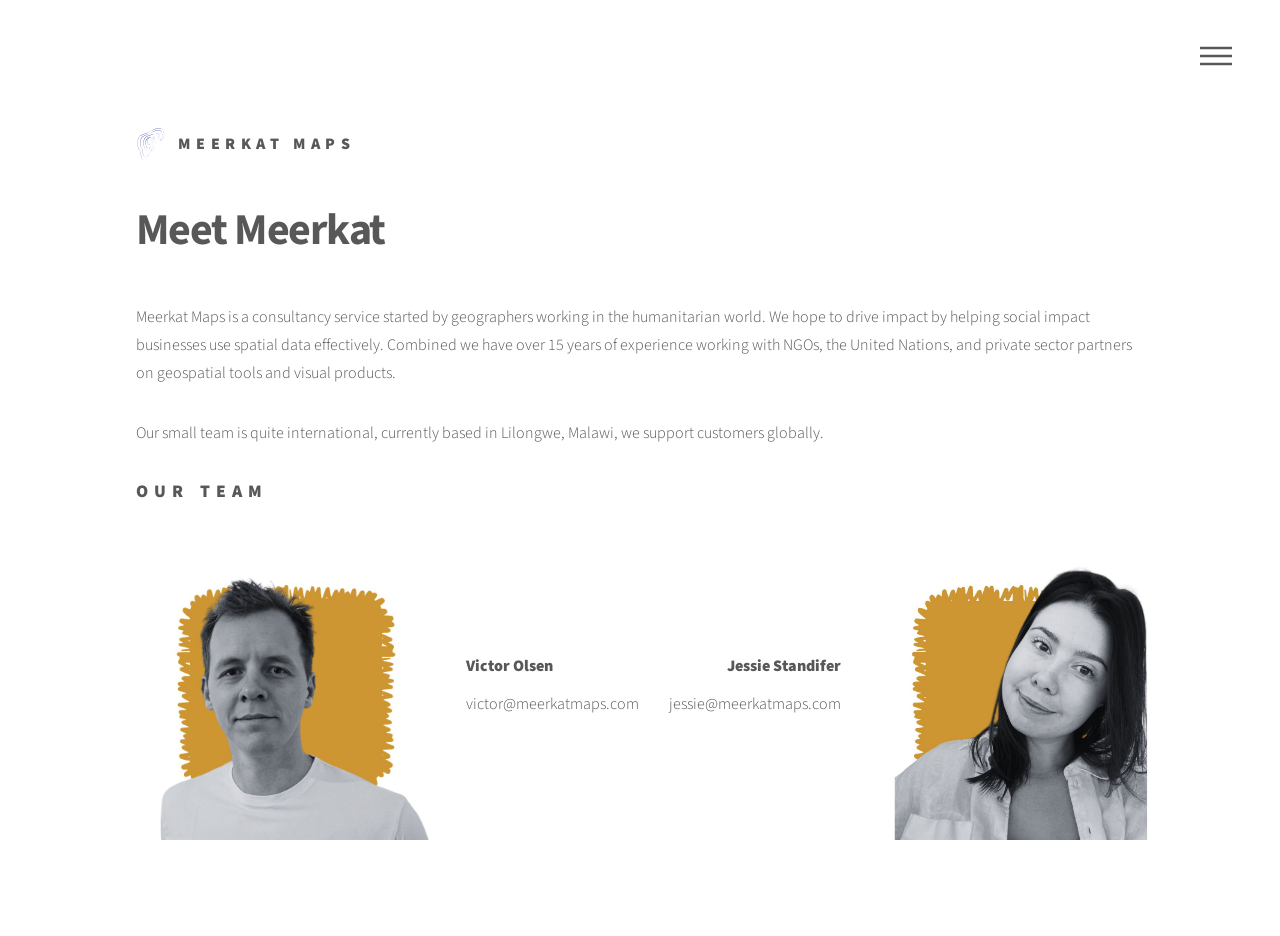
==== commit 93eb98bb: "email edits" ====
--- a/contact.html
+++ b/contact.html
@@ -63,7 +63,7 @@
 							  
 								<div class="text-column">
 								  <p><strong>Victor Olsen</strong></p>
-								  <p>victor@meerkapmaps.com</p>
+								  <p>victor@meerkatmaps.com</p>
 								</div>
 							  
 								<div class="text-column right-text">
